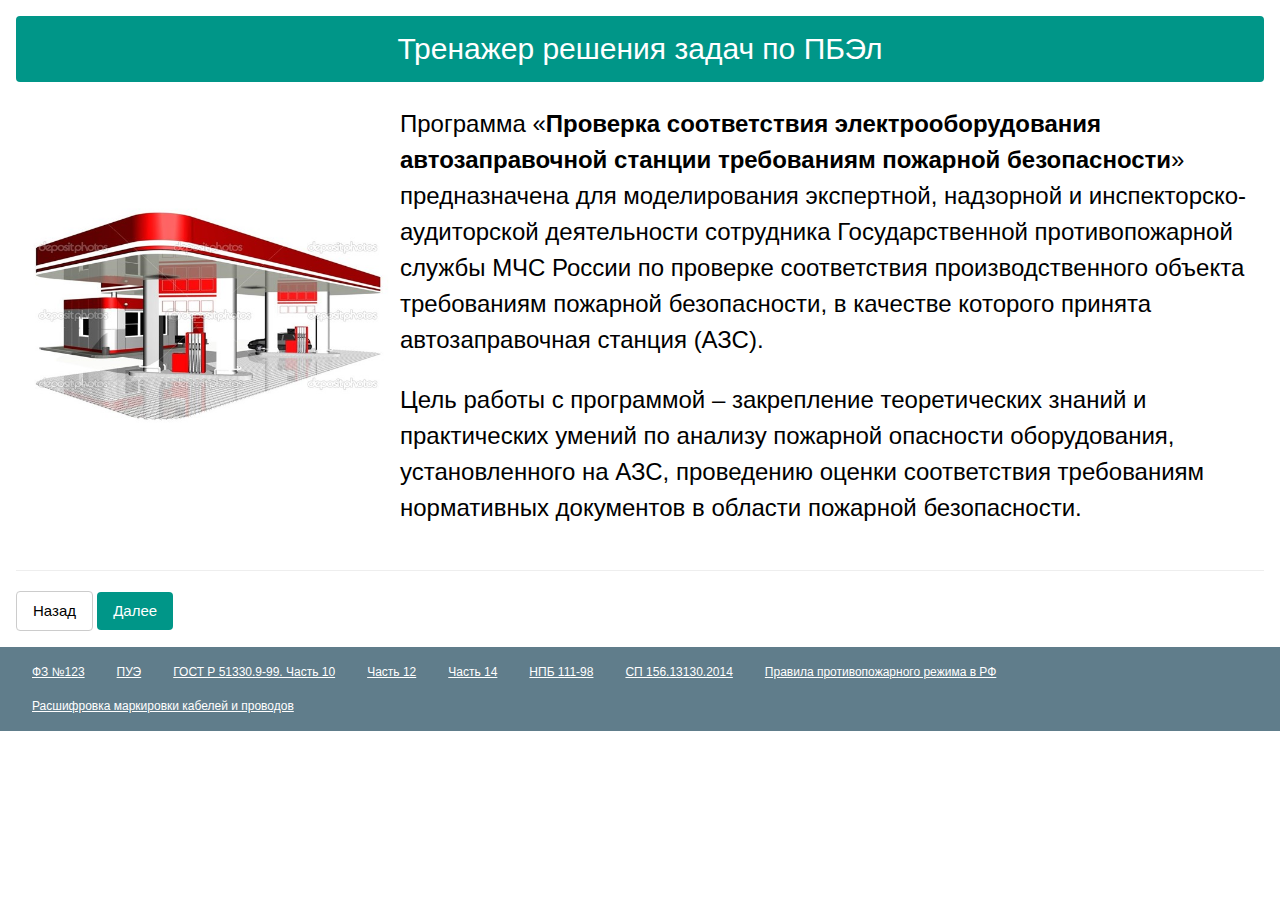
==== index.html @ 2dc34513 "Дата ввода в эксплуатацию - по центру" ====
<!doctype html>
<html lang="ru">

<head>
    <meta charset="UTF-8">
    <meta name="viewport" content="width=device-width, initial-scale=1.0">
    <meta http-equiv="X-UA-Compatible" content="ie=edge">

    <title>Тренажер решения задач по ПБЭл</title>

    <link rel="stylesheet" href="w3.css">
    <script src="js/fuel.js"></script>
    <script src="js/tasks.js"></script>
    <script src="js/substanceTask.js"></script>
    <script src="js/classZoneTask.js"></script>
    <script src="js/deviceCheckTask.js"></script>
    <script src="js/engineCheckTask.js"></script>
    <script src="js/starterCheckTask.js"></script>
    <script src="js/lampCheckTask.js"></script>
    <script src="js/cabelCheckTask.js"></script>
    <script src="js/wireCheckTask.js"></script>
    <script src="js/result.js"></script>
    <script src="js/frames.js"></script>
    <script src="js/frameUserName.js"></script>
    <script src="js/frameAboutStation.js"></script>
    <script src="js/frameAboutFuel.js"></script>
    <script src="js/frameClassZone.js"></script>
    <script src="js/frameCheckDevice.js"></script>
    <script src="js/frameCheckCabel.js"></script>
    <script src="js/frameCheckWire.js"></script>
    <script src="js/frameResult.js"></script>
    <script src="js/controller.js"></script>
</head>

<body>
    <div id="divMain" class="w3-container">
        <!-- <div id="divIntro" class="w3-xlarge" style="background-image: url('./img/pict1.jpg'); background-size: cover; background-attachment: fixed;"> -->
        <div id="divIntro" class="w3-xlarge">
            <div class="w3-container w3-round w3-margin-top w3-teal w3-center">
                <h2>Тренажер решения задач по ПБЭл</h2>
            </div>
            <div class="w3-cell-row">
                <div class="w3-cell w3-cell-middle">
                    <img id="imgIntro" src="img/pict1.jpg" />
                </div>
                <div class="w3-cell w3-cell-middle">
                    <p>Программа «<strong>Проверка соответствия электрооборудования автозаправочной станции требованиям пожарной безопасности</strong>» предназначена для моделирования экспертной, надзорной и инспекторско-аудиторской деятельности сотрудника Государственной противопожарной службы МЧС России по проверке соответствия производственного объекта требованиям пожарной безопасности, в качестве которого принята автозаправочная станция (АЗС).</p>
                    <p>Цель работы с программой – закрепление теоретических знаний и практических умений по анализу пожарной опасности оборудования, установленного на АЗС, проведению оценки соответствия требованиям нормативных документов в области пожарной безопасности.</p>
                </div>
            </div>
        </div>
        <div id="divUserName" class="w3-xlarge" hidden>
            <div class="w3-container w3-round w3-margin-top w3-teal w3-center">
                <h2>Регистрация</h2>
            </div>
            <div class="w3-cell w3-cell-middle">
                <img id="imgUserName" src="img/pict1.jpg" />
            </div>
            <div class="w3-cell w3-cell-middle">
                <div class="w3-container w3-padding">
                    <div>Введите фимилию и инициалы</div>
                    <input id='tbUserName' type='text' class='form-control w3-input w3-border' placeholder='ФИО'>
                </div>
                <div class="w3-container w3-padding">
                    <div>Номер группы</div>
                    <select id='selectGroup' class="w3-select">
                        <option value="none" selected disabled hidden>выберите группу...</option>
                        <option>ПБ-031</option>
                        <option>ПБ-032</option>
                        <option>ПБв-031</option>
                        <option>ТБ-033</option>
                        <option>ТБ-034</option>
                        <option>ТБ-035</option>
                        <option>ТБ-036</option>
                        <option>ТБ-037</option>
                        <option>ТБв-031</option>
                        <option>Группа ФЗОППК</option>
                    </select>
                </div>
            </div>
        </div>
        <div id="divAboutStation" class="w3-large" hidden>
            <div class="w3-container w3-round w3-margin-top w3-teal w3-center">
                <h2>Ознакомление с технологическим процессом и характеристикой АЗС</h2>
            </div>
            <p>Автозаправочные станции (далее – АЗС) жидкого топлива, являются объектами повышенной пожаровзрывоопасности, что обусловлено большими объемами хранящегося автомобильного топлива с высокой пожарной опасностью, а также особенностями технологических процессов, связанных с приемом, хранением и выдачей топлива. Значительная часть АЗС расположена на территории городов и других населенных пунктов. В связи с этим, возможные аварии на АЗС представляют серьезную опасность для населения и окружающих объектов.</p>
            <p>В структуру АЗС, как правило, входят: здание станции, топливораздаточные колонки (ТРК), резервуары для хранения топлива. В помещении станции могут размещаться: операторская, пункт технического обслуживания автомобилей с испытательным стендом, смотровой ямой и подъемником, мойка автомобилей, магазин по продаже автозапчастей и смазочных материалов.</p>
            <p>На территории АЗС располагаются подземные резервуары для хранения топлива и резервуар аварийного пролива топлива при сливе с автомобильной цистерны. Наружное освещение объекта обеспечивается светильниками на опорах, освещение ТРК – светильниками, встроенными в навес. На АЗС осуществляются следующие технологические процессы: прием, хранение, выдача (отпуск), учет количества нефтепродуктов, а именно, неэтилированных автомобильных бензинов АИ-92, АИ-95, АИ-98 и дизельного топлива в баки транспортных средств.</p>
            <div class="w3-margin-top w3-margin-bottom" style="display: flex; justify-content: center;">
                <div id="dateFrom" class="w3-card-4 w3-center w3-round w3-pale-yellow w3-padding">Дата ввода в эксплуатацию:<br>11.11.11</div>
            </div>
        </div>
        <div id="divAboutFuel" hidden>
            <div class="w3-container w3-round w3-margin-top w3-teal w3-center">
                <h2>Определите категорию и группу взрывоопасной смеси видов топлива</h2>
            </div>
            <h3>Пожароопасные свойства веществ, обращающихся в технологическом процессе АЗС</h3>
            <table id="tableFuels" class="w3-table w3-bordered w3-border">
                <head>
                    <tr>
                        <th rowspan="2" class="w3-center">Наименование вещества</th>
                        <th rowspan="2" class="w3-center">Темпатура вспышки</th>
                        <th rowspan="2" class="w3-center">Температура самовоспламенения</th>
                        <th colspan="2" class="w3-center">Концентрационные пределы воспламенения</th>
                        <th rowspan="2" class="w3-center">Категория ВОС</th>
                        <th rowspan="2" class="w3-center">Группа ВОС</th>
                    </tr>
                    <tr>
                        <th class="w3-center">нижний</th>
                        <th class="w3-center">верхний</th>
                    </tr>
                </head>
            </table>
        </div>
        <div id="divFrameClassZone" class="w3-xlarge" hidden>
            <div class="w3-container w3-round w3-margin-top w3-teal w3-center">
                <h2>Нормативная оценка класса зоны АЗС</h2>
            </div>
            <div class="w3-cell w3-cell-middle">
                <img id="imgClassZone" src="img/pict1.jpg" />
            </div>
            <div class="w3-cell w3-cell-middle">                
                <div class="w3-container w3-padding-16">
                    <div>Выберите, по какому нормативному документу следует проводить оценку класса зоны АЗС:</div>
                    <div id="divClassZoneDocument"></div>
                </div>
                <div class="w3-container w3-padding-16">
                    <div>Территория АЗС относится к зоне: <span id="divClassZone"></span></div>
                </div>
            </div>
        </div>
        <div id="divFrameCheckEngineAndStarter" hidden>
            <div class="w3-container w3-round w3-margin-top w3-teal w3-center">
                <h2>Проверка соответствия электродвигателя и магнитного пускателя, установленного на ТРК, классу зоны, категории и группе взрывоопасной смеси</h2>
            </div>
            <div id="divImageEngine" class="w3-cell w3-cell-middle w3-display-container">
                <img id="imgCheckEngine" src="img/engine.jpg" />
                <div id="divImageStarterMarking" class="w3-display-position w3-xlarge w3-card-4 w3-pale-yellow w3-padding w3-round" style="top:45%;left:60%">1ExdIICT5</div>
                <div id="divImageEngineMarking" class="w3-display-position w3-xlarge w3-card-4 w3-pale-yellow w3-padding w3-round" style="top:70%;left:35%">1ExdIICT5</div>
            </div>
            <div class="w3-cell w3-cell-middle">
                <div class="w3-container w3-padding-16">
                    <h3>Двигатель насоса ТРК с маркировкой по взрывозащите <span id="spanEngineMarking"></span>:</h3>
                    <div id="divCheckEngine"></div>
                </div>
                <div class="w3-container w3-padding-16">
                    <h3>Магнитный пускатель с маркировкой по взрывозащите <span id="spanStarterMarking"></span>:</h3>
                    <div id="divCheckStarter"></div>
                </div>
            </div>
        </div>
        <div id="divFrameCheckLamp" hidden>
            <div class="w3-container w3-round w3-margin-top w3-teal w3-center">
                <h2>Проверка соответствия стационарных светильников, установленных в навесе над ТРК, классу зоны, категории и группе взрывоопасной смеси</h2>
            </div>
            <div id="divImageLamp" class="w3-cell w3-cell-middle w3-display-container">
                <img id="imgCheckLamp" src="img/lamp.jpg" />
                <div id="divImageLampMarking" class="w3-display-position w3-xlarge w3-card-4 w3-pale-yellow w3-padding w3-round" style="top:32%;left:20%">1ExdIICT5</div>
            </div>
            <div class="w3-cell w3-cell-middle">
                <div class="w3-container w3-padding-16">
                    <h3>Стационарный светильник с маркировкой по взрывозащите <span id="spanLampMarking"></span>:</h3>
                    <div id="divCheckLamp"></div>
                </div>
            </div>
        </div>
        <div id="divFrameCheckCabel" hidden>
            <div class="w3-container w3-round w3-margin-top w3-teal w3-center">
                <h2>Проверка соответствия кабелей силовой сети классу зоны</h2>
            </div>
            <h3>Кабель питания ТРК марки <span id="spanCabelMarking"></span>:</h3>
            <table class="w3-table w3-bordered">
                <tbody>
                    <tr>
                        <td>Жилы</td>
                        <td><span id="spanCabelThreadTask"></span></td>
                        <td><span id="spanCabelThreadCheckTask"></span></td>
                    </tr>
                    <tr>
                        <td>Изоляция</td>
                        <td><span id="spanCabelIsolateTask"></span></td>
                        <td><span id="spanCabelIsolateCheckTask"></span></td>
                    </tr>
                    <tr>
                        <td>Оболочка</td>
                        <td><span id="spanCabelCoverTask"></span></td>
                        <td><span id="spanCabelCoverCheckTask"></span></td>
                    </tr>
                    <tr>
                        <td>Броня</td>
                        <td><span id="spanCabelBronTask"></span></td>
                        <td></td>
                    </tr>
                    <tr id="divCabelUnderBronTask" hidden>
                        <td>Подушка под броней</td>
                        <td><span id="spanCabelUnderBronTask"></span></td>
                        <td></td>
                    </tr>
                    <tr id="divCabelOuterCoverTask" hidden>
                        <td>Наружный покров</td>
                        <td><span id="spanCabelOuterCoverTask"></span></td>
                        <td><span id="spanCabelOuterCoverCheckTask"></span></td>
                    </tr>
                </tbody>
            </table>
        </div>
        <div id="divFrameCheckWire" hidden>
            <div class="w3-container w3-round w3-margin-top w3-teal w3-center">
                <h2>Проверка соответствия проводов осветительной сети классу зоны</h2>
            </div>
            <h3>Провод питания освещения ТРК марки <span id="spanWireMarking"></span>:</h3>
            <table class="w3-table w3-bordered">
                <tbody>
                    <tr>
                        <td>Жилы</td>
                        <td><span id="spanWireThreadTask"></span></td>
                        <td><span id="spanWireThreadCheckTask"></span></td>
                    </tr>
                    <tr>
                        <td>Изоляция</td>
                        <td><span id="spanWireIsolateTask"></span></td>
                        <td><span id="spanWireIsolateCheckTask"></span></td>
                    </tr>
                    <tr>
                        <td>Особенности</td>
                        <td><span id="spanWireFeatureTask"></span></td>
                        <td><span id="spanWireFeatureCheckTask"></span></td>
                    </tr>
                    <tr>
                        <td>Способ прокладки</td>
                        <td><span id="spanWireLaying"></span></td>
                        <td><span id="spanWireLayingCheckTask"></span></td>
                    </tr>
                </tbody>
            </table>
        </div>
        <div id="divResult" hidden>
            <div class="w3-container w3-round w3-margin-top w3-teal w3-center">
                <h2>Результат</h2>
            </div>
            <div style="display: flex; justify-content: center;">
                <div class="w3-card-4 w3-round w3-pale-yellow w3-margin-top w3-padding">
                    <div id="resultUserName" class="w3-xlarge">resultUserName</div>
                    <div id="resultUserGroup" class="w3-xlarge">resultUserGroup</div>
                    <div id="resultPercent" class="w3-xlarge">resultPercent</div>
                    <hr>
                    <div id="resultDetails">resultDetails</div>
                </div>
            </div>
        </div>
        <hr>
        <div id="navButtons">
            <button id='btnPrev' class='w3-button w3-round w3-border' onclick="btnPrevClick()">Назад</button>
            <button id='btnNext' class='w3-button w3-round w3-teal' onclick="btnNextClick()">Далее</button>
        </div>
    </div>
    <footer class="w3-container w3-margin-top w3-padding w3-blue-grey w3-bar w3-small">
        <a class="w3-bar-item w3-hover-blue" target="_blank" href="https://www.consultant.ru/cons/cgi/online.cgi?req=doc&base=LAW&n=422166&dst=1000000001">ФЗ №123</a>
        <a class="w3-bar-item w3-hover-blue" target="_blank" href="https://www.elec.ru/library/direction/pue.html">ПУЭ</a>
        <a class="w3-bar-item w3-hover-blue" target="_blank" href="https://meganorm.ru/Data2/1/4294846/4294846921.pdf">ГОСТ Р 51330.9-99. Часть 10</a>
        <a class="w3-bar-item w3-hover-blue" target="_blank" href="https://meganorm.ru/Data2/1/4294847/4294847031.pdf">Часть 12</a>
        <a class="w3-bar-item w3-hover-blue" target="_blank" href="https://meganorm.ru/Data2/1/4294818/4294818803.pdf">Часть 14</a>
        <a class="w3-bar-item w3-hover-blue" target="_blank" href="https://dokipedia.ru/document/5319820">НПБ 111-98</a>
        <a class="w3-bar-item w3-hover-blue" target="_blank" href="https://www.mchs.gov.ru/dokumenty/svody-pravil/527">СП 156.13130.2014</a>
        <a class="w3-bar-item w3-hover-blue" target="_blank" href="https://www.mchs.gov.ru/dokumenty/602">Правила противопожарного режима в РФ</a>
        <a class="w3-bar-item w3-hover-blue" target="_blank" href="cabels.pdf">Расшифровка маркировки кабелей и проводов</a>
    </footer>
</body>

</html>
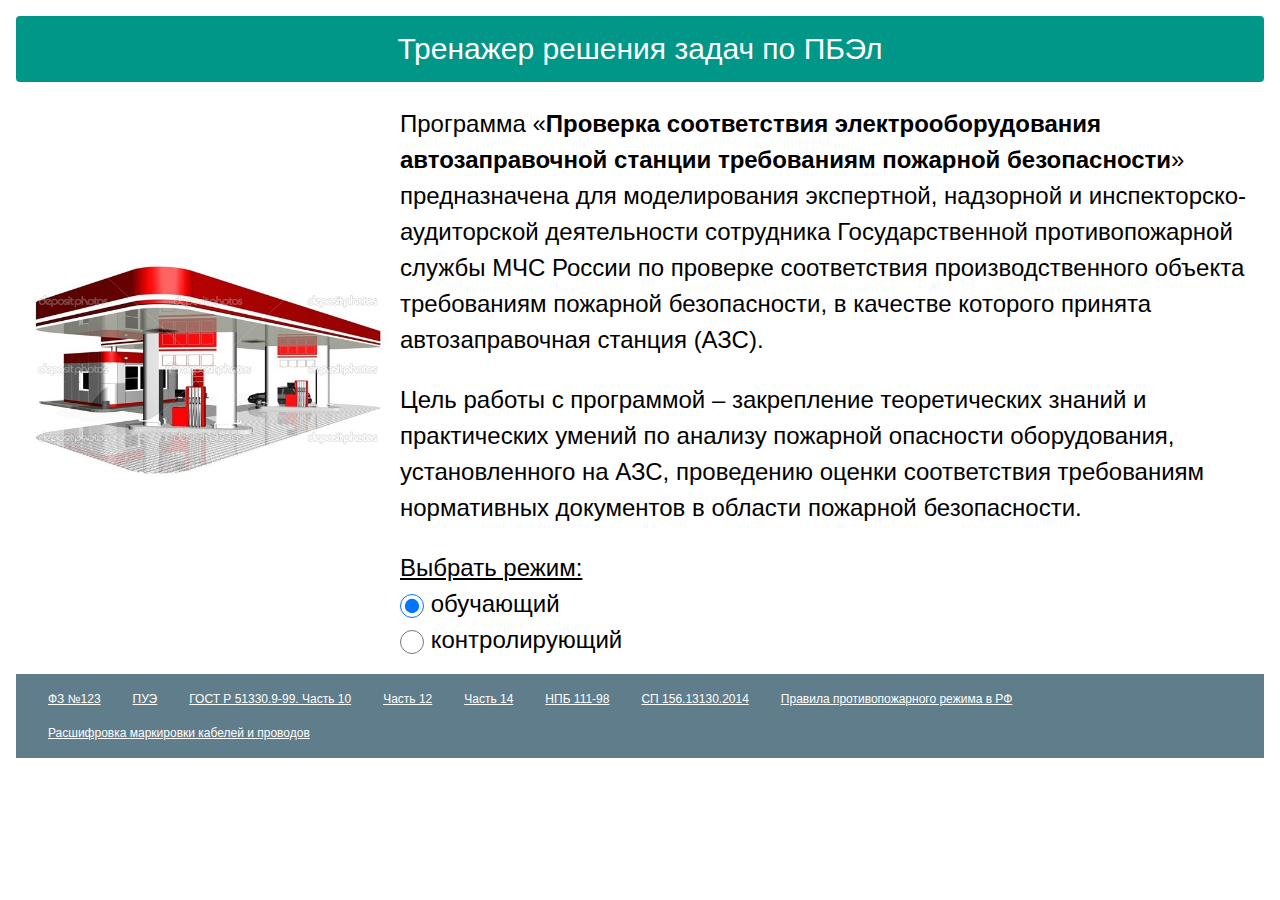
==== commit cca519bb: "Обучающий и контролирующий режим #15" ====
--- a/index.html
+++ b/index.html
@@ -45,7 +45,18 @@
                 </div>
                 <div class="w3-cell w3-cell-middle">
                     <p>Программа «<strong>Проверка соответствия электрооборудования автозаправочной станции требованиям пожарной безопасности</strong>» предназначена для моделирования экспертной, надзорной и инспекторско-аудиторской деятельности сотрудника Государственной противопожарной службы МЧС России по проверке соответствия производственного объекта требованиям пожарной безопасности, в качестве которого принята автозаправочная станция (АЗС).</p>
-                    <p>Цель работы с программой – закрепление теоретических знаний и практических умений по анализу пожарной опасности оборудования, установленного на АЗС, проведению оценки соответствия требованиям нормативных документов в области пожарной безопасности.</p>
+                    <p>Цель работы с программой – закрепление теоретических знаний и практических умений по анализу пожарной опасности
+                        оборудования, установленного на АЗС, проведению оценки соответствия требованиям нормативных документов в области
+                        пожарной безопасности.</p>
+                    <p style="margin: 0; padding: 0;"><u>Выбрать режим:</u></p>
+                    <p style="margin: 0; padding: 0;">
+                        <input id="radioTrainerMode" class="w3-radio" type="radio" name="mode" value="trainerMode" checked>
+                        <label>обучающий</label>
+                    </p>
+                    <p style="margin: 0; padding: 0;">
+                        <input id="radioControlMode" class="w3-radio" type="radio" name="mode" value="controlMode">
+                        <label>контролирующий</label>
+                    </p>
                 </div>
             </div>
         </div>
@@ -239,12 +250,19 @@
                 <h2>Результат</h2>
             </div>
             <div style="display: flex; justify-content: center;">
-                <div class="w3-card-4 w3-round w3-pale-yellow w3-margin-top w3-padding">
+                <div id="divResults" class="w3-card-4 w3-round w3-pale-yellow w3-margin-top w3-padding">
                     <div id="resultUserName" class="w3-xlarge">resultUserName</div>
                     <div id="resultUserGroup" class="w3-xlarge">resultUserGroup</div>
                     <div id="resultPercent" class="w3-xlarge">resultPercent</div>
                     <hr>
                     <div id="resultDetails">resultDetails</div>
+                </div>
+                <div id="divRepeat" class="w3-card-4 w3-round w3-pale-yellow w3-margin-top w3-padding">
+                    <div class="w3-xlarge" style="text-align: center;">
+                        <p>
+                            Вы завершили тренинг.
+                        </p>
+                        <button id='btnRepeat' class='w3-button w3-round w3-blue-gray' onclick="btnRepeatClick()">Повторить</button>
                 </div>
             </div>
         </div>
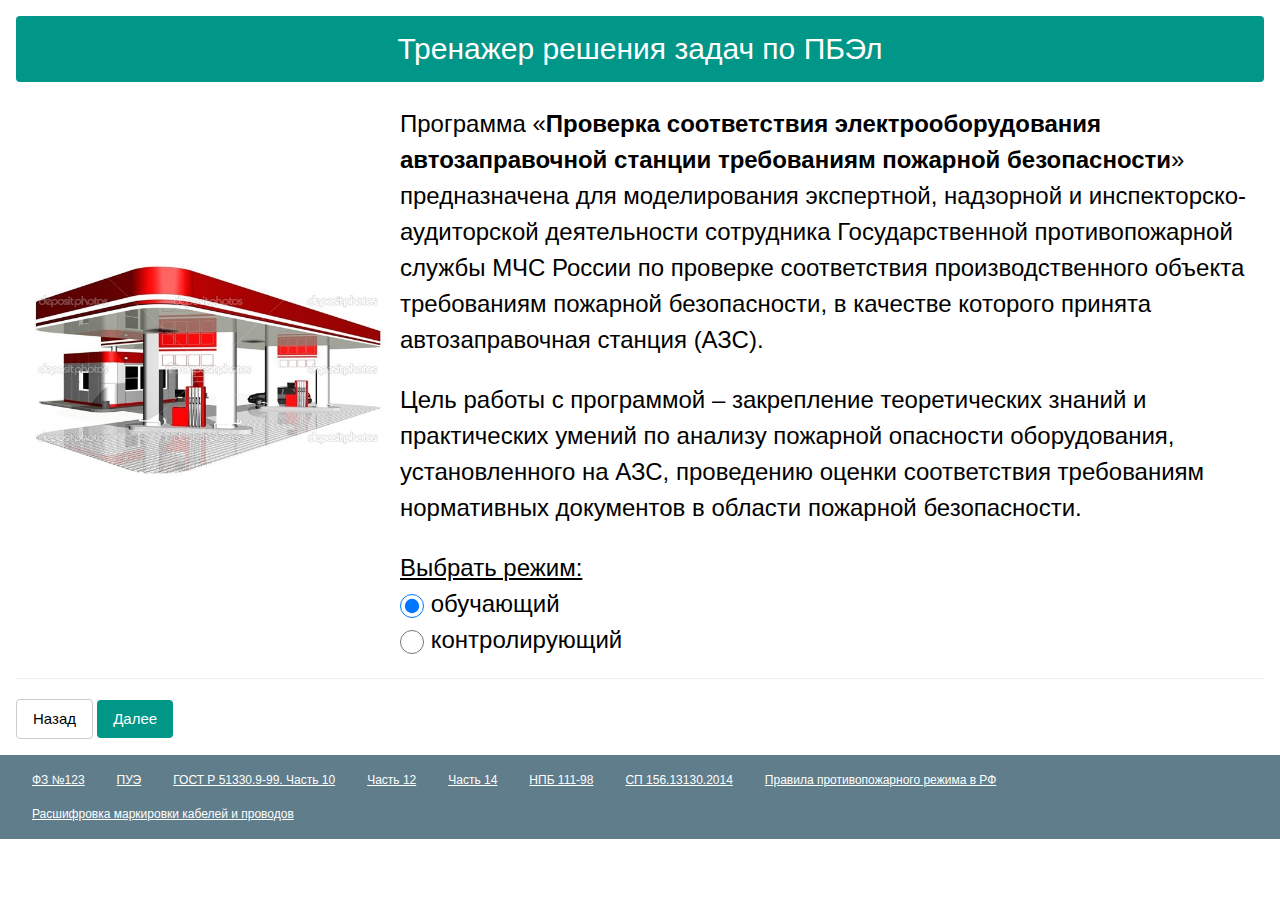
==== commit 0ca881bd: "" ====
--- a/index.html
+++ b/index.html
@@ -259,10 +259,9 @@
                 </div>
                 <div id="divRepeat" class="w3-card-4 w3-round w3-pale-yellow w3-margin-top w3-padding">
                     <div class="w3-xlarge" style="text-align: center;">
-                        <p>
-                            Вы завершили тренинг.
-                        </p>
+                        <p>Вы завершили тренинг.</p>
                         <button id='btnRepeat' class='w3-button w3-round w3-blue-gray' onclick="btnRepeatClick()">Повторить</button>
+                    </div>
                 </div>
             </div>
         </div>
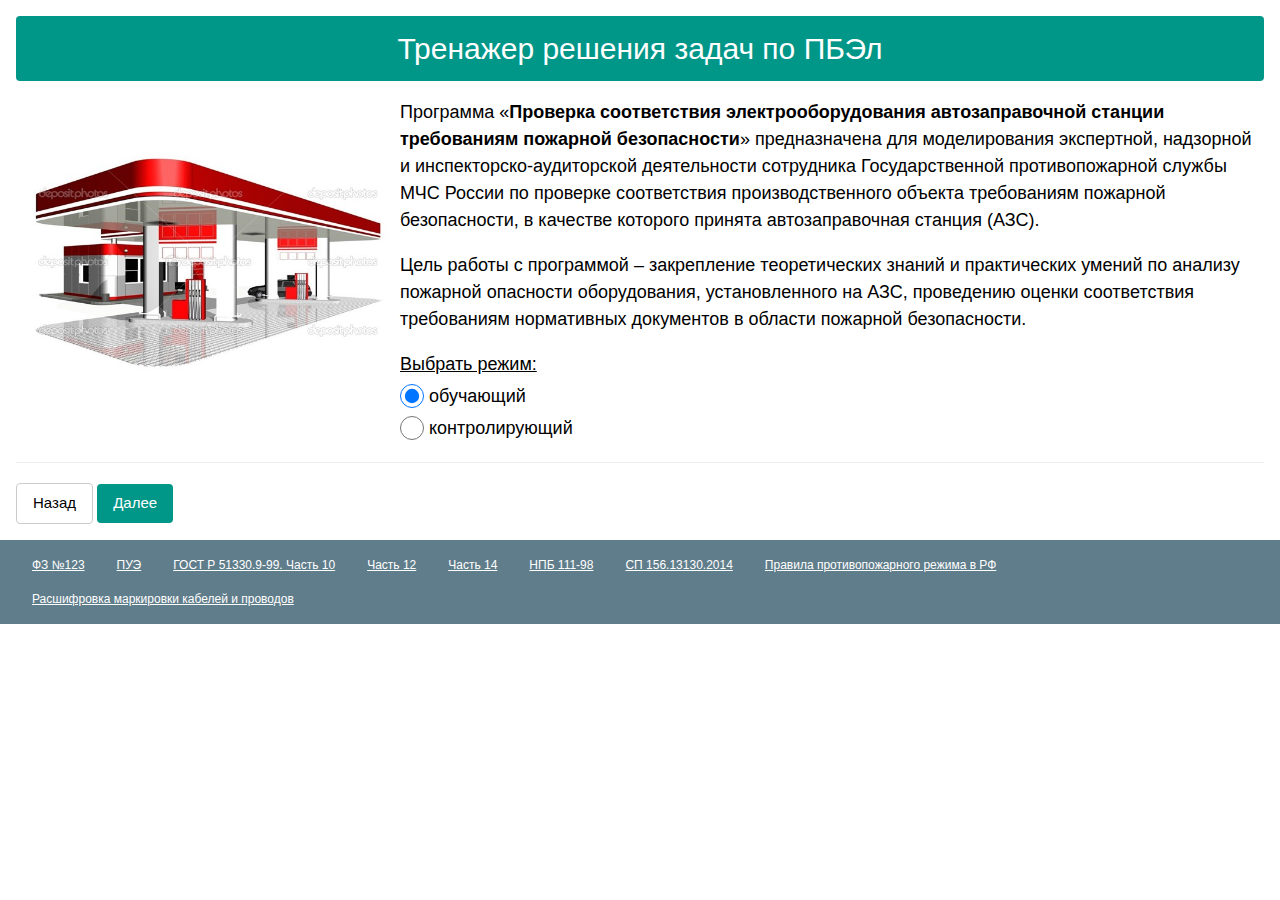
==== commit e1d1815e: "Сброс значений и стилей при переходе в начало #22" ====
--- a/index.html
+++ b/index.html
@@ -34,8 +34,7 @@
 
 <body>
     <div id="divMain" class="w3-container">
-        <!-- <div id="divIntro" class="w3-xlarge" style="background-image: url('./img/pict1.jpg'); background-size: cover; background-attachment: fixed;"> -->
-        <div id="divIntro" class="w3-xlarge">
+        <div id="divIntro" class="w3-large">
             <div class="w3-container w3-round w3-margin-top w3-teal w3-center">
                 <h2>Тренажер решения задач по ПБЭл</h2>
             </div>
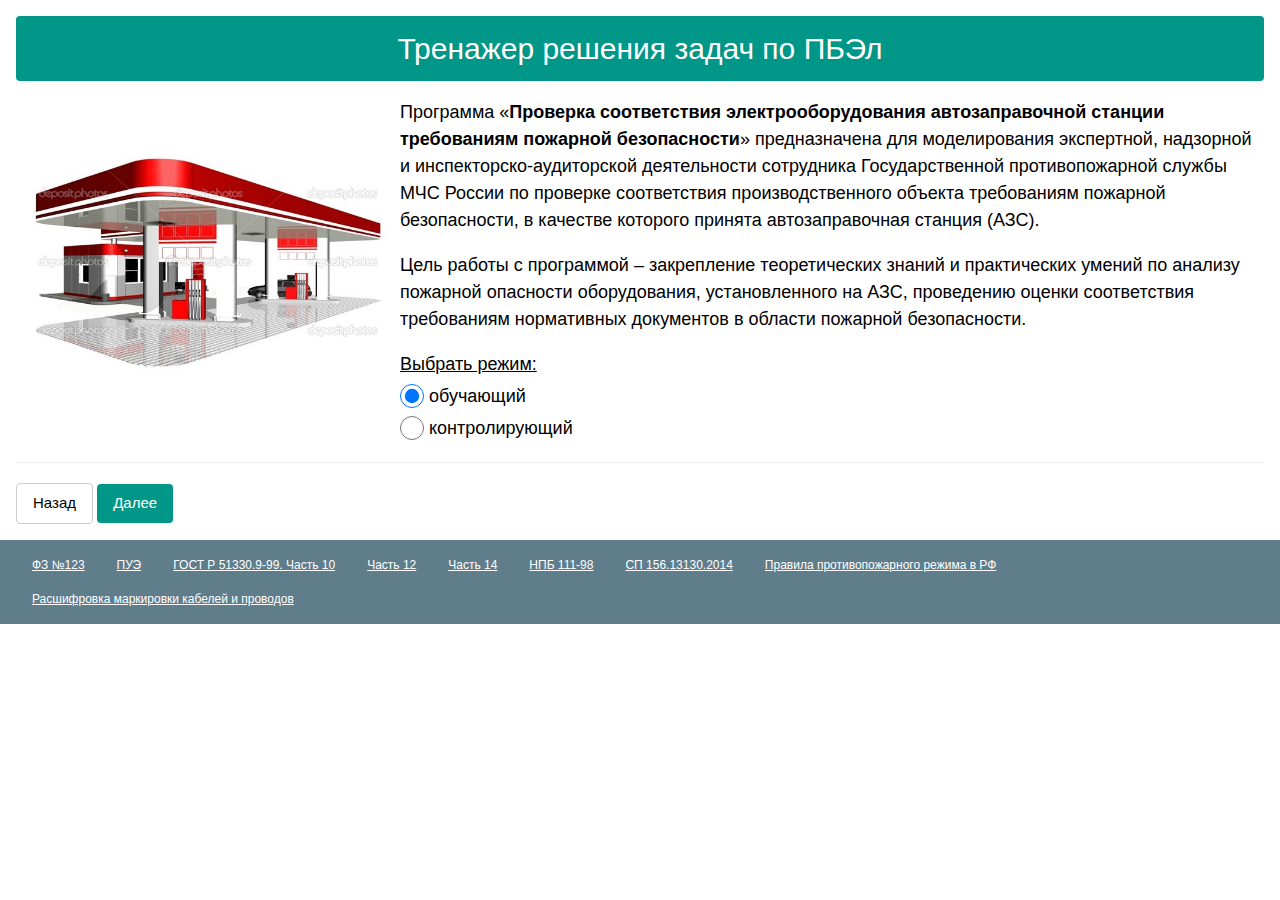
==== commit 04f3b5c1: "icons" ====
--- a/index.html
+++ b/index.html
@@ -5,6 +5,12 @@
     <meta charset="UTF-8">
     <meta name="viewport" content="width=device-width, initial-scale=1.0">
     <meta http-equiv="X-UA-Compatible" content="ie=edge">
+    <link rel="icon" type="image/png" sizes="32x32" href="img/icon32.png">
+    <link rel="icon" type="image/png" sizes="114x114" href="img/icon114.png">
+    <meta name="apple-mobile-web-app-capable" content="yes"/>
+    <link rel="apple-touch-icon" href="img/icon57.png"/>
+    <link rel="apple-touch-icon" sizes="72x72" href="img/icon72.png"/>
+    <link rel="apple-touch-icon" sizes="114x114" href="img/icon114.png"/>
 
     <title>Тренажер решения задач по ПБЭл</title>
 
@@ -120,6 +126,7 @@
                         <th class="w3-center">верхний</th>
                     </tr>
                 </head>
+                <tbody id="tableFuelsBody"></tbody>
             </table>
         </div>
         <div id="divFrameClassZone" class="w3-xlarge" hidden>
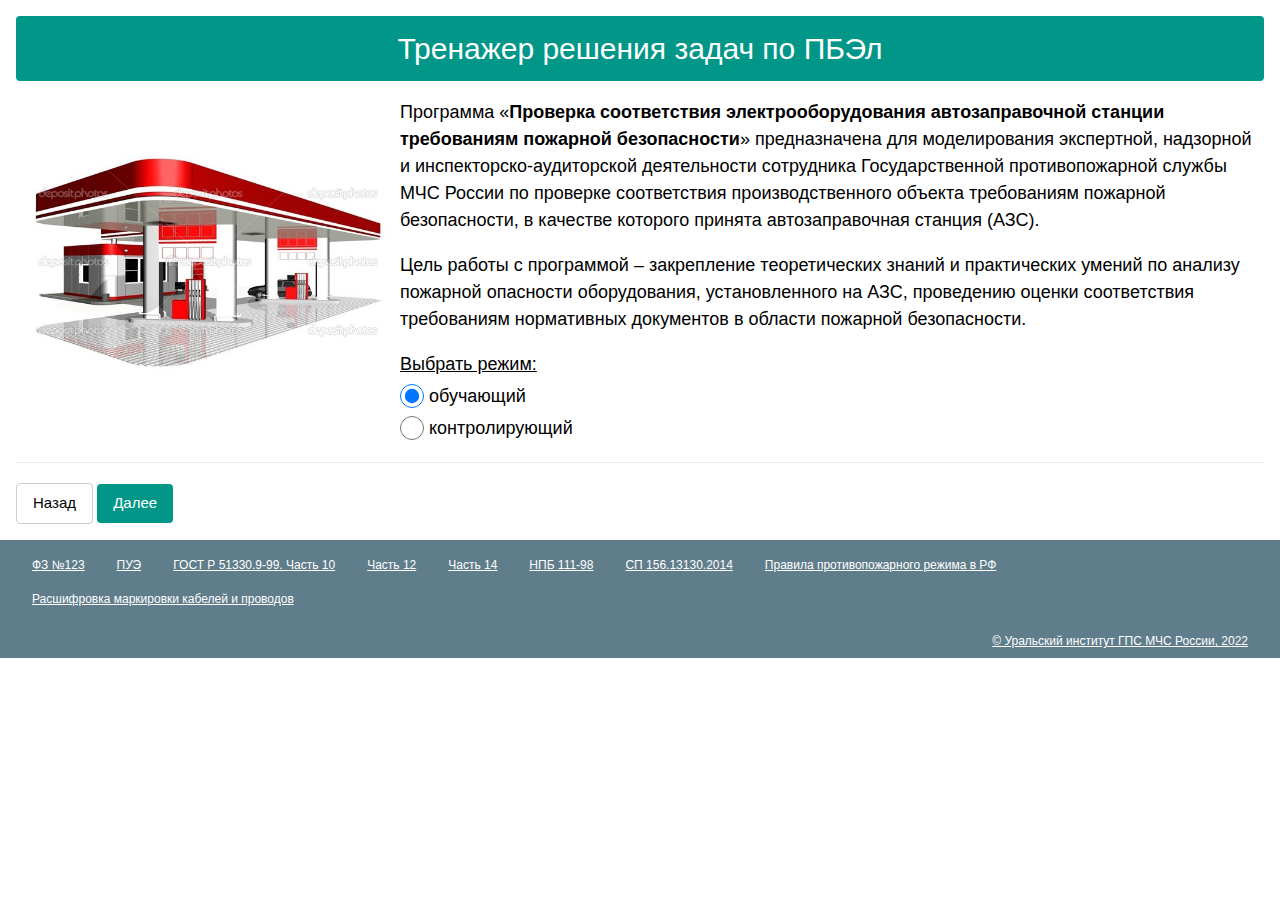
==== commit 6f1ce653: "Авторское свидетельство" ====
--- a/index.html
+++ b/index.html
@@ -25,7 +25,6 @@
     <script src="js/lampCheckTask.js"></script>
     <script src="js/cabelCheckTask.js"></script>
     <script src="js/wireCheckTask.js"></script>
-    <script src="js/result.js"></script>
     <script src="js/frames.js"></script>
     <script src="js/frameUserName.js"></script>
     <script src="js/frameAboutStation.js"></script>
@@ -34,6 +33,8 @@
     <script src="js/frameCheckDevice.js"></script>
     <script src="js/frameCheckCabel.js"></script>
     <script src="js/frameCheckWire.js"></script>
+    
+    <script src="js/result.js"></script>
     <script src="js/frameResult.js"></script>
     <script src="js/controller.js"></script>
 </head>
@@ -288,6 +289,9 @@
         <a class="w3-bar-item w3-hover-blue" target="_blank" href="https://www.mchs.gov.ru/dokumenty/602">Правила противопожарного режима в РФ</a>
         <a class="w3-bar-item w3-hover-blue" target="_blank" href="cabels.pdf">Расшифровка маркировки кабелей и проводов</a>
     </footer>
+    <div class="w3-blue-gray w3-padding w3-small w3-right-align">
+        <a class="w3-bar-item w3-hover-blue w3-padding" target="_blank" href="certificate.pdf">© Уральский институт ГПС МЧС России, 2022</a>        
+    </div>
 </body>
 
 </html>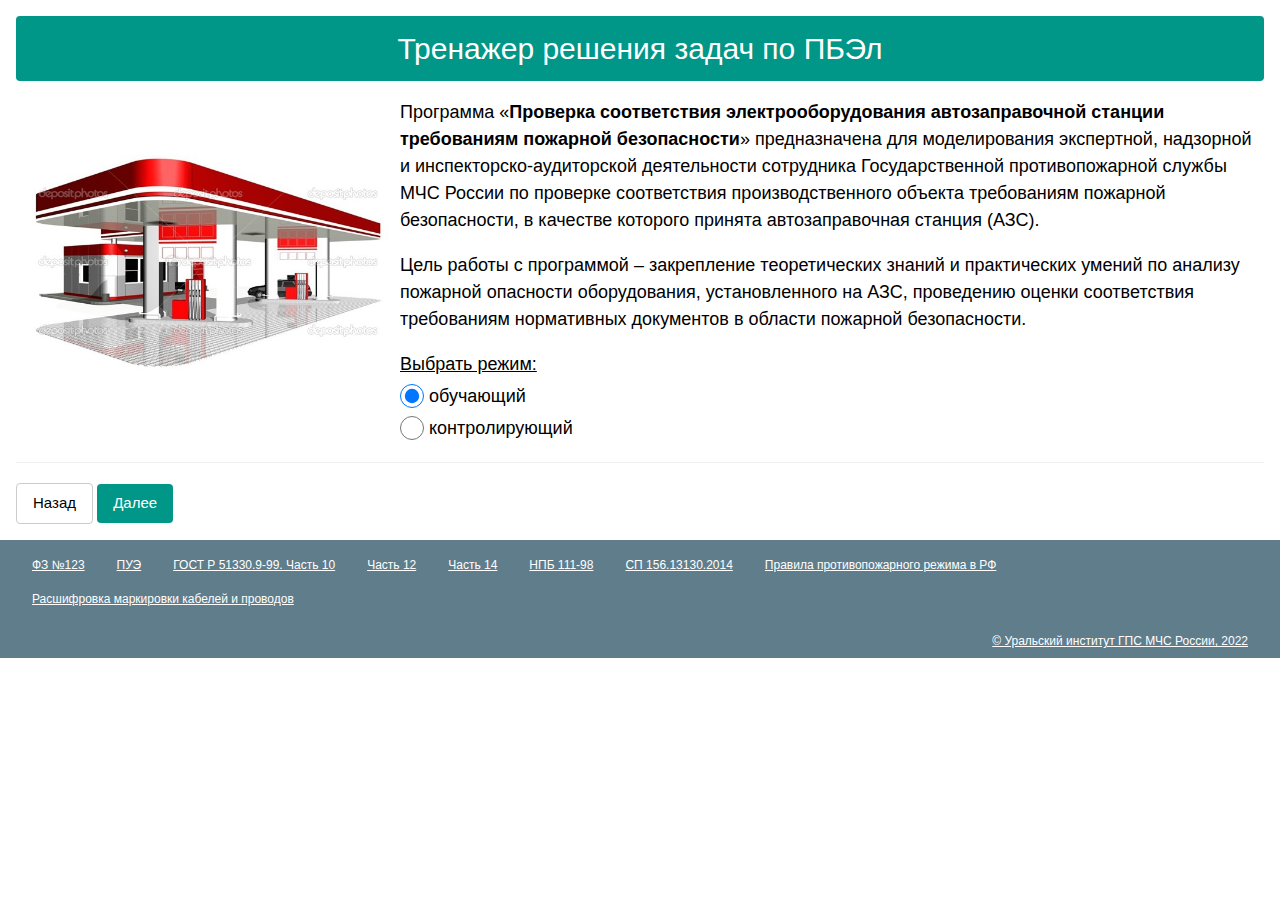
==== commit 7214867b: "Добавил столбец БЭМЗ" ====
--- a/index.html
+++ b/index.html
@@ -117,6 +117,7 @@
                     <tr>
                         <th rowspan="2" class="w3-center">Наименование вещества</th>
                         <th rowspan="2" class="w3-center">Темпатура вспышки</th>
+                        <th rowspan="2" class="w3-center">БЭМЗ</th>
                         <th rowspan="2" class="w3-center">Температура самовоспламенения</th>
                         <th colspan="2" class="w3-center">Концентрационные пределы воспламенения</th>
                         <th rowspan="2" class="w3-center">Категория ВОС</th>
